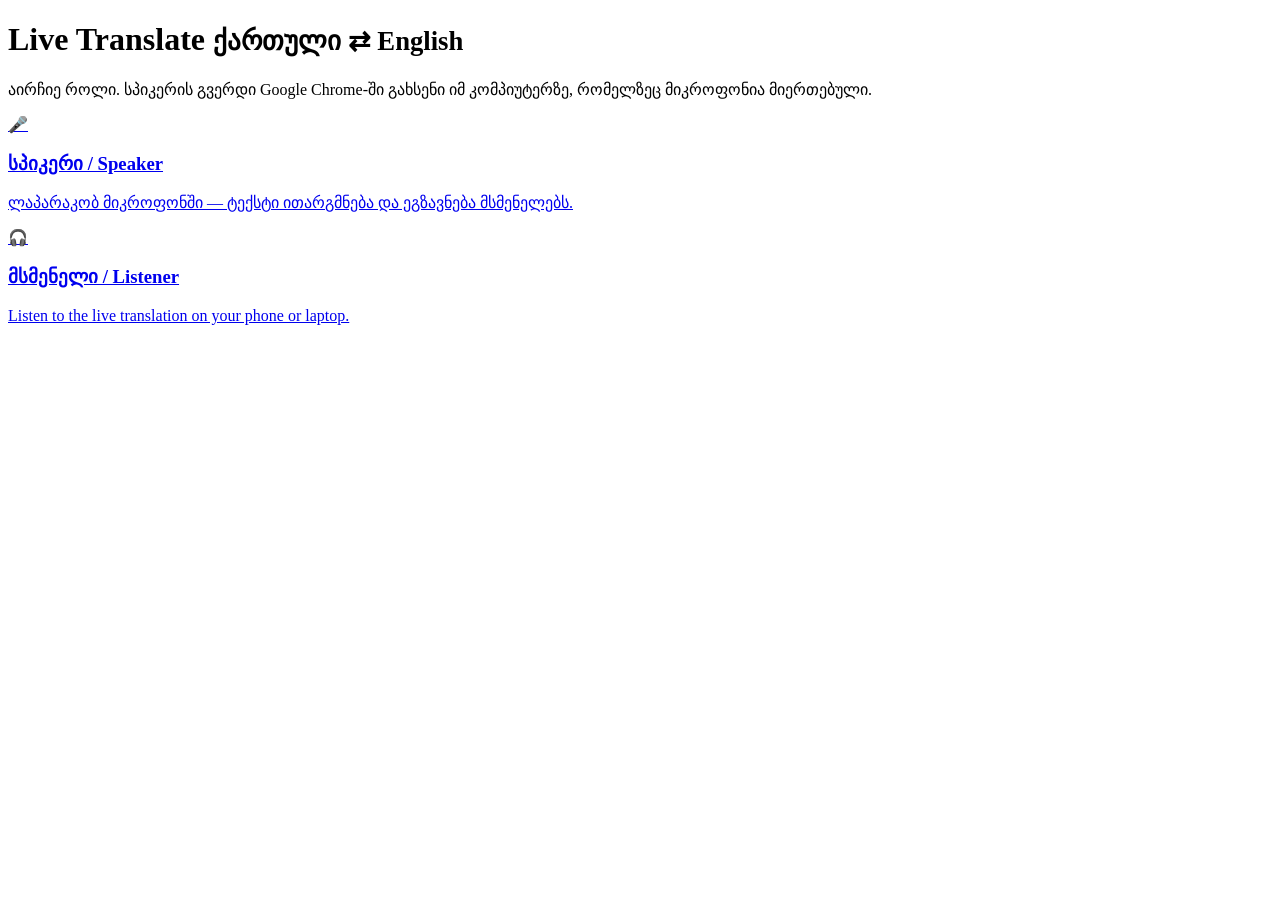
==== public/index.html @ 250eafa0 "Live Translate: Georgian <-> English live interpretation demo Speaker page recognizes speech in Chro" ====
<!doctype html>
<html lang="ka">
<head>
  <meta charset="utf-8">
  <meta name="viewport" content="width=device-width, initial-scale=1">
  <title>Live Translate</title>
  <link rel="stylesheet" href="/style.css">
</head>
<body>
  <div class="wrap">
    <header class="top">
      <h1>Live Translate <small>ქართული ⇄ English</small></h1>
    </header>

    <p class="muted">აირჩიე როლი. სპიკერის გვერდი Google Chrome-ში გახსენი იმ კომპიუტერზე, რომელზეც მიკროფონია მიერთებული.</p>

    <div class="cards">
      <a class="card" href="/speaker">
        <div class="ico">🎤</div>
        <h3>სპიკერი / Speaker</h3>
        <p>ლაპარაკობ მიკროფონში — ტექსტი ითარგმნება და ეგზავნება მსმენელებს.</p>
      </a>
      <a class="card" href="/listen">
        <div class="ico">🎧</div>
        <h3>მსმენელი / Listener</h3>
        <p>Listen to the live translation on your phone or laptop.</p>
      </a>
    </div>
  </div>
</body>
</html>
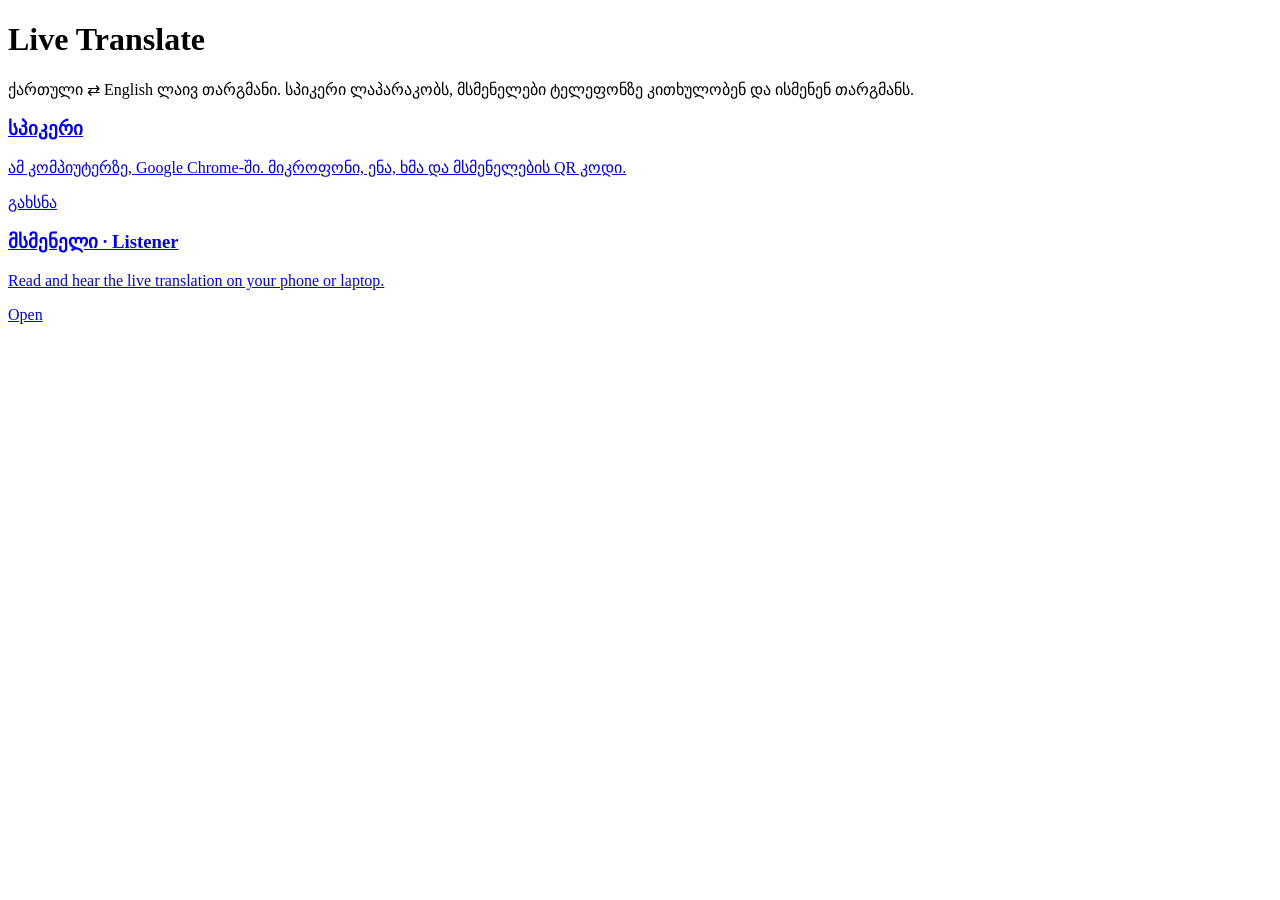
==== commit e77907bc: "Stabler translation, redesigned UI, device controls and installers Translation - Health-tracked pool" ====
--- a/public/index.html
+++ b/public/index.html
@@ -4,28 +4,35 @@
   <meta charset="utf-8">
   <meta name="viewport" content="width=device-width, initial-scale=1">
   <title>Live Translate</title>
+  <link rel="preconnect" href="https://fonts.googleapis.com">
+  <link rel="preconnect" href="https://fonts.gstatic.com" crossorigin>
+  <link rel="stylesheet" href="https://fonts.googleapis.com/css2?family=Inter:wght@400;500;600;700;800&family=Noto+Sans+Georgian:wght@400;500;600;700;800&display=swap">
+  <link rel="icon" type="image/png" href="/favicon.png">
+  <link rel="apple-touch-icon" href="/apple-touch-icon.png">
   <link rel="stylesheet" href="/style.css">
+  <script src="/ui.js"></script>
 </head>
 <body>
-  <div class="wrap">
-    <header class="top">
-      <h1>Live Translate <small>ქართული ⇄ English</small></h1>
-    </header>
+  <main class="landing">
+    <span class="logo" style="width:56px;height:56px;border-radius:18px"><i data-icon="waves" class="lg"></i></span>
+    <h1>Live Translate</h1>
+    <p class="lead">ქართული ⇄ English ლაივ თარგმანი. სპიკერი ლაპარაკობს, მსმენელები ტელეფონზე კითხულობენ და ისმენენ თარგმანს.</p>
 
-    <p class="muted">აირჩიე როლი. სპიკერის გვერდი Google Chrome-ში გახსენი იმ კომპიუტერზე, რომელზეც მიკროფონია მიერთებული.</p>
-
-    <div class="cards">
-      <a class="card" href="/speaker">
-        <div class="ico">🎤</div>
-        <h3>სპიკერი / Speaker</h3>
-        <p>ლაპარაკობ მიკროფონში — ტექსტი ითარგმნება და ეგზავნება მსმენელებს.</p>
+    <div class="roles">
+      <a class="role" href="/speaker">
+        <span class="role-ico"><i data-icon="mic" class="lg"></i></span>
+        <h3>სპიკერი</h3>
+        <p>ამ კომპიუტერზე, Google Chrome-ში. მიკროფონი, ენა, ხმა და მსმენელების QR კოდი.</p>
+        <span class="go">გახსნა <i data-icon="arrow" class="sm"></i></span>
       </a>
-      <a class="card" href="/listen">
-        <div class="ico">🎧</div>
-        <h3>მსმენელი / Listener</h3>
-        <p>Listen to the live translation on your phone or laptop.</p>
+      <a class="role" href="/listen">
+        <span class="role-ico"><i data-icon="headphones" class="lg"></i></span>
+        <h3>მსმენელი · Listener</h3>
+        <p>Read and hear the live translation on your phone or laptop.</p>
+        <span class="go">Open <i data-icon="arrow" class="sm"></i></span>
       </a>
     </div>
-  </div>
+  </main>
+  <script>LT.hydrateIcons();</script>
 </body>
 </html>
